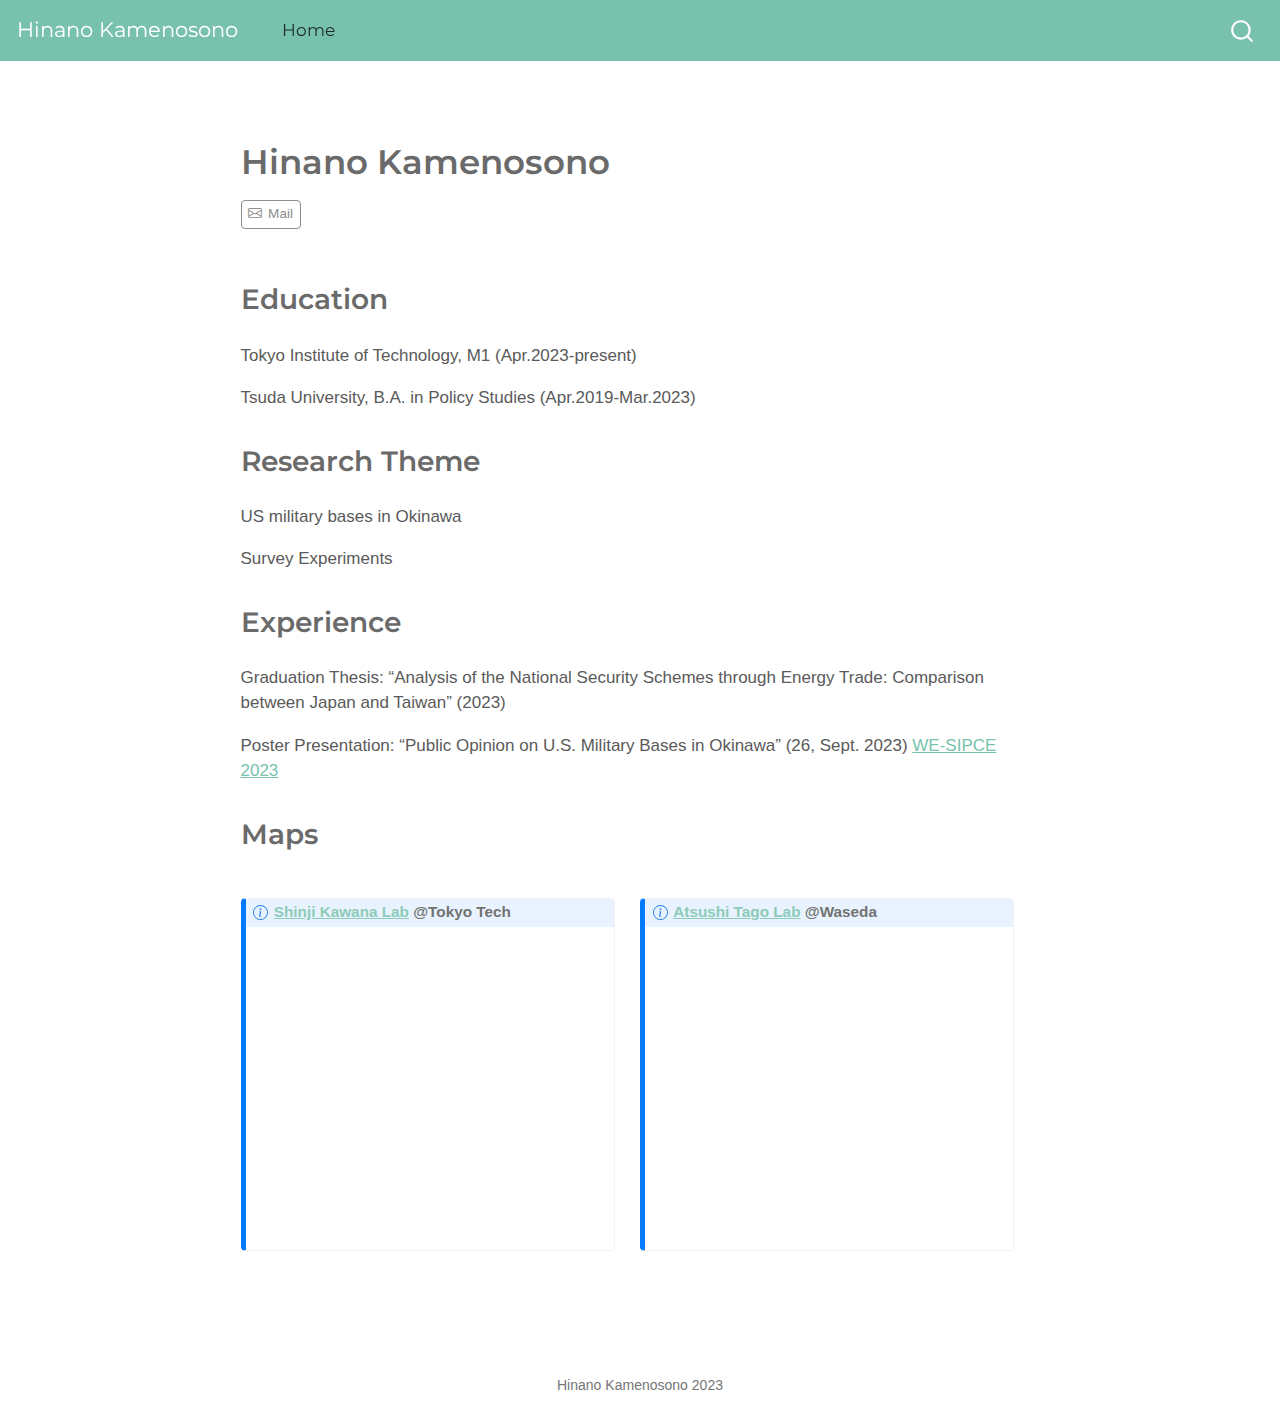
==== docs/index.html @ 96971332 "/" ====
<!DOCTYPE html>
<html xmlns="http://www.w3.org/1999/xhtml" lang="ja" xml:lang="ja"><head>

<meta charset="utf-8">
<meta name="generator" content="quarto-1.3.450">

<meta name="viewport" content="width=device-width, initial-scale=1.0, user-scalable=yes">


<title>Hinano Kamenosono</title>
<style>
code{white-space: pre-wrap;}
span.smallcaps{font-variant: small-caps;}
div.columns{display: flex; gap: min(4vw, 1.5em);}
div.column{flex: auto; overflow-x: auto;}
div.hanging-indent{margin-left: 1.5em; text-indent: -1.5em;}
ul.task-list{list-style: none;}
ul.task-list li input[type="checkbox"] {
  width: 0.8em;
  margin: 0 0.8em 0.2em -1em; /* quarto-specific, see https://github.com/quarto-dev/quarto-cli/issues/4556 */ 
  vertical-align: middle;
}
</style>


<script src="site_libs/quarto-nav/quarto-nav.js"></script>
<script src="site_libs/quarto-nav/headroom.min.js"></script>
<script src="site_libs/clipboard/clipboard.min.js"></script>
<script src="site_libs/quarto-search/autocomplete.umd.js"></script>
<script src="site_libs/quarto-search/fuse.min.js"></script>
<script src="site_libs/quarto-search/quarto-search.js"></script>
<meta name="quarto:offset" content="./">
<script src="site_libs/quarto-html/quarto.js"></script>
<script src="site_libs/quarto-html/popper.min.js"></script>
<script src="site_libs/quarto-html/tippy.umd.min.js"></script>
<link href="site_libs/quarto-html/tippy.css" rel="stylesheet">
<link href="site_libs/quarto-html/quarto-syntax-highlighting.css" rel="stylesheet" id="quarto-text-highlighting-styles">
<script src="site_libs/bootstrap/bootstrap.min.js"></script>
<link href="site_libs/bootstrap/bootstrap-icons.css" rel="stylesheet">
<link href="site_libs/bootstrap/bootstrap.min.css" rel="stylesheet" id="quarto-bootstrap" data-mode="light">
<script id="quarto-search-options" type="application/json">{
  "location": "navbar",
  "copy-button": false,
  "collapse-after": 3,
  "panel-placement": "end",
  "type": "overlay",
  "limit": 20,
  "language": {
    "search-no-results-text": "一致なし",
    "search-matching-documents-text": "一致した文書",
    "search-copy-link-title": "検索へのリンクをコピー",
    "search-hide-matches-text": "追加の検索結果を非表示",
    "search-more-match-text": "追加の検索結果",
    "search-more-matches-text": "追加の検索結果",
    "search-clear-button-title": "消去",
    "search-detached-cancel-button-title": "取消",
    "search-submit-button-title": "検索",
    "search-label": "サーチ"
  }
}</script>


</head>

<body class="nav-fixed fullcontent">

<div id="quarto-search-results"></div>
  <header id="quarto-header" class="headroom fixed-top">
    <nav class="navbar navbar-expand-lg navbar-dark ">
      <div class="navbar-container container-fluid">
      <div class="navbar-brand-container">
    <a class="navbar-brand" href="./index.html">
    <span class="navbar-title">Hinano Kamenosono</span>
    </a>
  </div>
            <div id="quarto-search" class="" title="サーチ"></div>
          <button class="navbar-toggler" type="button" data-bs-toggle="collapse" data-bs-target="#navbarCollapse" aria-controls="navbarCollapse" aria-expanded="false" aria-label="ナビゲーションを切り替える" onclick="if (window.quartoToggleHeadroom) { window.quartoToggleHeadroom(); }">
  <span class="navbar-toggler-icon"></span>
</button>
          <div class="collapse navbar-collapse" id="navbarCollapse">
            <ul class="navbar-nav navbar-nav-scroll me-auto">
  <li class="nav-item">
    <a class="nav-link active" href="./index.html" rel="" target="" aria-current="page">
 <span class="menu-text">Home</span></a>
  </li>  
</ul>
            <div class="quarto-navbar-tools ms-auto">
</div>
          </div> <!-- /navcollapse -->
      </div> <!-- /container-fluid -->
    </nav>
</header>
<!-- content -->
<div id="quarto-content" class="quarto-container page-columns page-rows-contents page-layout-article page-navbar">
<!-- sidebar -->
<!-- margin-sidebar -->
    
<!-- main -->
<main class="content page-columns page-full" id="quarto-document-content">



<div class="quarto-about-solana column-body">
  <div class="about-entity">
    <div class="entity-contents">
      <header id="title-block-header" class="quarto-title-block default">
<div class="quarto-title">
<h1 class="title">Hinano Kamenosono</h1>
</div>
<div class="quarto-title-meta">
  </div>
</header> <div class="about-links">
  <a href="mailto:khina@shs.ens.titech.ac.jp" class="about-link" rel="" target="">
    <i class="bi bi-envelope"></i>
     <span class="about-link-text">Mail</span>
  </a>
</div>
      <div class="about-contents"><div id="heading">
<section id="education" class="level2">
<h2 data-anchor-id="education">Education</h2>
<p>Tokyo Institute of Technology, M1 (Apr.2023-present)</p>
<p>Tsuda University, B.A. in Policy Studies (Apr.2019-Mar.2023)</p>
</section>
<section id="research-theme" class="level2">
<h2 data-anchor-id="research-theme">Research Theme</h2>
<p>US military bases in Okinawa</p>
<p>Survey Experiments</p>
</section>
<section id="experience" class="level2">
<h2 data-anchor-id="experience">Experience</h2>
<p>Graduation Thesis: “Analysis of the National Security Schemes through Energy Trade: Comparison between Japan and Taiwan” (2023)</p>
<p>Poster Presentation: “Public Opinion on U.S. Military Bases in Okinawa” (26, Sept.&nbsp;2023) <a href="https://www.waseda.jp/inst/sgu/news/2023/09/26/26911/">WE-SIPCE 2023</a></p>
</section>
<section id="maps" class="level2">
<h2 data-anchor-id="maps">Maps</h2>
<div class="grid">
<div class="g-col-6">
<div class="callout callout-style-default callout-note callout-titled">
<div class="callout-header d-flex align-content-center">
<div class="callout-icon-container">
<i class="callout-icon"></i>
</div>
<div class="callout-title-container flex-fill">
<a href="https://search.star.titech.ac.jp/titech-ss/pursuer.act?event=outside&amp;key_rid=B000273113&amp;lang=jp">Shinji Kawana Lab</a> <span class="citation" data-cites="Tokyo">@Tokyo</span> Tech
</div>
</div>
<div class="callout-body-container callout-body">
<iframe src="https://www.google.com/maps/embed?pb=!1m18!1m12!1m3!1d1375.1082209675037!2d139.68189159865463!3d35.60549186983698!2m3!1f0!2f0!3f0!3m2!1i1024!2i768!4f13.1!3m3!1m2!1s0x6018f5c7cc7bd92d%3A0xc8499216b1e3dd28!2z5p2x5Lqs5bel5qWt5aSn5a2mIOilvznlj7fppKg!5e0!3m2!1sja!2sjp!4v1695965964962!5m2!1sja!2sjp" width="370" height="300" style="border:0;" allowfullscreen="" loading="lazy" referrerpolicy="no-referrer-when-downgrade">
</iframe>
</div>
</div>
</div>
<div class="g-col-6">
<div class="callout callout-style-default callout-note callout-titled">
<div class="callout-header d-flex align-content-center">
<div class="callout-icon-container">
<i class="callout-icon"></i>
</div>
<div class="callout-title-container flex-fill">
<a href="https://a-tago.github.io/">Atsushi Tago Lab</a> <span class="citation" data-cites="Waseda">@Waseda</span>
</div>
</div>
<div class="callout-body-container callout-body">
<iframe src="https://www.google.com/maps/embed?pb=!1m18!1m12!1m3!1d1184.266902001076!2d139.71901839540826!3d35.70903184001431!2m3!1f0!2f0!3f0!3m2!1i1024!2i768!4f13.1!3m3!1m2!1s0x60188d1b65b68f05%3A0x548ad5986c6f7ee1!2z44CSMTY5LTAwNTEg5p2x5Lqs6YO95paw5a6_5Yy66KW_5pep56iy55Sw77yR5LiB55uu77yW4oiS77yRIOaXqeeosueUsOWkp-WtpiAz5Y-36aSo!5e0!3m2!1sja!2sjp!4v1695966207667!5m2!1sja!2sjp" width="370" height="300" style="border:0;" allowfullscreen="" loading="lazy" referrerpolicy="no-referrer-when-downgrade">
</iframe>
</div>
</div>
</div>
</div>
</section>
</div></div>
    </div>
  </div>
</div>





</main> <!-- /main -->
<script id="quarto-html-after-body" type="application/javascript">
window.document.addEventListener("DOMContentLoaded", function (event) {
  const toggleBodyColorMode = (bsSheetEl) => {
    const mode = bsSheetEl.getAttribute("data-mode");
    const bodyEl = window.document.querySelector("body");
    if (mode === "dark") {
      bodyEl.classList.add("quarto-dark");
      bodyEl.classList.remove("quarto-light");
    } else {
      bodyEl.classList.add("quarto-light");
      bodyEl.classList.remove("quarto-dark");
    }
  }
  const toggleBodyColorPrimary = () => {
    const bsSheetEl = window.document.querySelector("link#quarto-bootstrap");
    if (bsSheetEl) {
      toggleBodyColorMode(bsSheetEl);
    }
  }
  toggleBodyColorPrimary();  
  const isCodeAnnotation = (el) => {
    for (const clz of el.classList) {
      if (clz.startsWith('code-annotation-')) {                     
        return true;
      }
    }
    return false;
  }
  const clipboard = new window.ClipboardJS('.code-copy-button', {
    text: function(trigger) {
      const codeEl = trigger.previousElementSibling.cloneNode(true);
      for (const childEl of codeEl.children) {
        if (isCodeAnnotation(childEl)) {
          childEl.remove();
        }
      }
      return codeEl.innerText;
    }
  });
  clipboard.on('success', function(e) {
    // button target
    const button = e.trigger;
    // don't keep focus
    button.blur();
    // flash "checked"
    button.classList.add('code-copy-button-checked');
    var currentTitle = button.getAttribute("title");
    button.setAttribute("title", "コピーしました");
    let tooltip;
    if (window.bootstrap) {
      button.setAttribute("data-bs-toggle", "tooltip");
      button.setAttribute("data-bs-placement", "left");
      button.setAttribute("data-bs-title", "コピーしました");
      tooltip = new bootstrap.Tooltip(button, 
        { trigger: "manual", 
          customClass: "code-copy-button-tooltip",
          offset: [0, -8]});
      tooltip.show();    
    }
    setTimeout(function() {
      if (tooltip) {
        tooltip.hide();
        button.removeAttribute("data-bs-title");
        button.removeAttribute("data-bs-toggle");
        button.removeAttribute("data-bs-placement");
      }
      button.setAttribute("title", currentTitle);
      button.classList.remove('code-copy-button-checked');
    }, 1000);
    // clear code selection
    e.clearSelection();
  });
  function tippyHover(el, contentFn) {
    const config = {
      allowHTML: true,
      content: contentFn,
      maxWidth: 500,
      delay: 100,
      arrow: false,
      appendTo: function(el) {
          return el.parentElement;
      },
      interactive: true,
      interactiveBorder: 10,
      theme: 'quarto',
      placement: 'bottom-start'
    };
    window.tippy(el, config); 
  }
  const noterefs = window.document.querySelectorAll('a[role="doc-noteref"]');
  for (var i=0; i<noterefs.length; i++) {
    const ref = noterefs[i];
    tippyHover(ref, function() {
      // use id or data attribute instead here
      let href = ref.getAttribute('data-footnote-href') || ref.getAttribute('href');
      try { href = new URL(href).hash; } catch {}
      const id = href.replace(/^#\/?/, "");
      const note = window.document.getElementById(id);
      return note.innerHTML;
    });
  }
      let selectedAnnoteEl;
      const selectorForAnnotation = ( cell, annotation) => {
        let cellAttr = 'data-code-cell="' + cell + '"';
        let lineAttr = 'data-code-annotation="' +  annotation + '"';
        const selector = 'span[' + cellAttr + '][' + lineAttr + ']';
        return selector;
      }
      const selectCodeLines = (annoteEl) => {
        const doc = window.document;
        const targetCell = annoteEl.getAttribute("data-target-cell");
        const targetAnnotation = annoteEl.getAttribute("data-target-annotation");
        const annoteSpan = window.document.querySelector(selectorForAnnotation(targetCell, targetAnnotation));
        const lines = annoteSpan.getAttribute("data-code-lines").split(",");
        const lineIds = lines.map((line) => {
          return targetCell + "-" + line;
        })
        let top = null;
        let height = null;
        let parent = null;
        if (lineIds.length > 0) {
            //compute the position of the single el (top and bottom and make a div)
            const el = window.document.getElementById(lineIds[0]);
            top = el.offsetTop;
            height = el.offsetHeight;
            parent = el.parentElement.parentElement;
          if (lineIds.length > 1) {
            const lastEl = window.document.getElementById(lineIds[lineIds.length - 1]);
            const bottom = lastEl.offsetTop + lastEl.offsetHeight;
            height = bottom - top;
          }
          if (top !== null && height !== null && parent !== null) {
            // cook up a div (if necessary) and position it 
            let div = window.document.getElementById("code-annotation-line-highlight");
            if (div === null) {
              div = window.document.createElement("div");
              div.setAttribute("id", "code-annotation-line-highlight");
              div.style.position = 'absolute';
              parent.appendChild(div);
            }
            div.style.top = top - 2 + "px";
            div.style.height = height + 4 + "px";
            let gutterDiv = window.document.getElementById("code-annotation-line-highlight-gutter");
            if (gutterDiv === null) {
              gutterDiv = window.document.createElement("div");
              gutterDiv.setAttribute("id", "code-annotation-line-highlight-gutter");
              gutterDiv.style.position = 'absolute';
              const codeCell = window.document.getElementById(targetCell);
              const gutter = codeCell.querySelector('.code-annotation-gutter');
              gutter.appendChild(gutterDiv);
            }
            gutterDiv.style.top = top - 2 + "px";
            gutterDiv.style.height = height + 4 + "px";
          }
          selectedAnnoteEl = annoteEl;
        }
      };
      const unselectCodeLines = () => {
        const elementsIds = ["code-annotation-line-highlight", "code-annotation-line-highlight-gutter"];
        elementsIds.forEach((elId) => {
          const div = window.document.getElementById(elId);
          if (div) {
            div.remove();
          }
        });
        selectedAnnoteEl = undefined;
      };
      // Attach click handler to the DT
      const annoteDls = window.document.querySelectorAll('dt[data-target-cell]');
      for (const annoteDlNode of annoteDls) {
        annoteDlNode.addEventListener('click', (event) => {
          const clickedEl = event.target;
          if (clickedEl !== selectedAnnoteEl) {
            unselectCodeLines();
            const activeEl = window.document.querySelector('dt[data-target-cell].code-annotation-active');
            if (activeEl) {
              activeEl.classList.remove('code-annotation-active');
            }
            selectCodeLines(clickedEl);
            clickedEl.classList.add('code-annotation-active');
          } else {
            // Unselect the line
            unselectCodeLines();
            clickedEl.classList.remove('code-annotation-active');
          }
        });
      }
  const findCites = (el) => {
    const parentEl = el.parentElement;
    if (parentEl) {
      const cites = parentEl.dataset.cites;
      if (cites) {
        return {
          el,
          cites: cites.split(' ')
        };
      } else {
        return findCites(el.parentElement)
      }
    } else {
      return undefined;
    }
  };
  var bibliorefs = window.document.querySelectorAll('a[role="doc-biblioref"]');
  for (var i=0; i<bibliorefs.length; i++) {
    const ref = bibliorefs[i];
    const citeInfo = findCites(ref);
    if (citeInfo) {
      tippyHover(citeInfo.el, function() {
        var popup = window.document.createElement('div');
        citeInfo.cites.forEach(function(cite) {
          var citeDiv = window.document.createElement('div');
          citeDiv.classList.add('hanging-indent');
          citeDiv.classList.add('csl-entry');
          var biblioDiv = window.document.getElementById('ref-' + cite);
          if (biblioDiv) {
            citeDiv.innerHTML = biblioDiv.innerHTML;
          }
          popup.appendChild(citeDiv);
        });
        return popup.innerHTML;
      });
    }
  }
});
</script>
</div> <!-- /content -->
<footer class="footer">
  <div class="nav-footer">
    <div class="nav-footer-left">
      &nbsp;
    </div>   
    <div class="nav-footer-center">Hinano Kamenosono 2023</div>
    <div class="nav-footer-right">
      &nbsp;
    </div>
  </div>
</footer>



</body></html>
---- docs/site_libs/quarto-html/tippy.css ----
.tippy-box[data-animation=fade][data-state=hidden]{opacity:0}[data-tippy-root]{max-width:calc(100vw - 10px)}.tippy-box{position:relative;background-color:#333;color:#fff;border-radius:4px;font-size:14px;line-height:1.4;white-space:normal;outline:0;transition-property:transform,visibility,opacity}.tippy-box[data-placement^=top]>.tippy-arrow{bottom:0}.tippy-box[data-placement^=top]>.tippy-arrow:before{bottom:-7px;left:0;border-width:8px 8px 0;border-top-color:initial;transform-origin:center top}.tippy-box[data-placement^=bottom]>.tippy-arrow{top:0}.tippy-box[data-placement^=bottom]>.tippy-arrow:before{top:-7px;left:0;border-width:0 8px 8px;border-bottom-color:initial;transform-origin:center bottom}.tippy-box[data-placement^=left]>.tippy-arrow{right:0}.tippy-box[data-placement^=left]>.tippy-arrow:before{border-width:8px 0 8px 8px;border-left-color:initial;right:-7px;transform-origin:center left}.tippy-box[data-placement^=right]>.tippy-arrow{left:0}.tippy-box[data-placement^=right]>.tippy-arrow:before{left:-7px;border-width:8px 8px 8px 0;border-right-color:initial;transform-origin:center right}.tippy-box[data-inertia][data-state=visible]{transition-timing-function:cubic-bezier(.54,1.5,.38,1.11)}.tippy-arrow{width:16px;height:16px;color:#333}.tippy-arrow:before{content:"";position:absolute;border-color:transparent;border-style:solid}.tippy-content{position:relative;padding:5px 9px;z-index:1}
---- docs/site_libs/quarto-html/quarto-syntax-highlighting.css ----
/* quarto syntax highlight colors */
:root {
  --quarto-hl-ot-color: #003B4F;
  --quarto-hl-at-color: #657422;
  --quarto-hl-ss-color: #20794D;
  --quarto-hl-an-color: #5E5E5E;
  --quarto-hl-fu-color: #4758AB;
  --quarto-hl-st-color: #20794D;
  --quarto-hl-cf-color: #003B4F;
  --quarto-hl-op-color: #5E5E5E;
  --quarto-hl-er-color: #AD0000;
  --quarto-hl-bn-color: #AD0000;
  --quarto-hl-al-color: #AD0000;
  --quarto-hl-va-color: #111111;
  --quarto-hl-bu-color: inherit;
  --quarto-hl-ex-color: inherit;
  --quarto-hl-pp-color: #AD0000;
  --quarto-hl-in-color: #5E5E5E;
  --quarto-hl-vs-color: #20794D;
  --quarto-hl-wa-color: #5E5E5E;
  --quarto-hl-do-color: #5E5E5E;
  --quarto-hl-im-color: #00769E;
  --quarto-hl-ch-color: #20794D;
  --quarto-hl-dt-color: #AD0000;
  --quarto-hl-fl-color: #AD0000;
  --quarto-hl-co-color: #5E5E5E;
  --quarto-hl-cv-color: #5E5E5E;
  --quarto-hl-cn-color: #8f5902;
  --quarto-hl-sc-color: #5E5E5E;
  --quarto-hl-dv-color: #AD0000;
  --quarto-hl-kw-color: #003B4F;
}

/* other quarto variables */
:root {
  --quarto-font-monospace: SFMono-Regular, Menlo, Monaco, Consolas, "Liberation Mono", "Courier New", monospace;
}

pre > code.sourceCode > span {
  color: #003B4F;
}

code span {
  color: #003B4F;
}

code.sourceCode > span {
  color: #003B4F;
}

div.sourceCode,
div.sourceCode pre.sourceCode {
  color: #003B4F;
}

code span.ot {
  color: #003B4F;
  font-style: inherit;
}

code span.at {
  color: #657422;
  font-style: inherit;
}

code span.ss {
  color: #20794D;
  font-style: inherit;
}

code span.an {
  color: #5E5E5E;
  font-style: inherit;
}

code span.fu {
  color: #4758AB;
  font-style: inherit;
}

code span.st {
  color: #20794D;
  font-style: inherit;
}

code span.cf {
  color: #003B4F;
  font-style: inherit;
}

code span.op {
  color: #5E5E5E;
  font-style: inherit;
}

code span.er {
  color: #AD0000;
  font-style: inherit;
}

code span.bn {
  color: #AD0000;
  font-style: inherit;
}

code span.al {
  color: #AD0000;
  font-style: inherit;
}

code span.va {
  color: #111111;
  font-style: inherit;
}

code span.bu {
  font-style: inherit;
}

code span.ex {
  font-style: inherit;
}

code span.pp {
  color: #AD0000;
  font-style: inherit;
}

code span.in {
  color: #5E5E5E;
  font-style: inherit;
}

code span.vs {
  color: #20794D;
  font-style: inherit;
}

code span.wa {
  color: #5E5E5E;
  font-style: italic;
}

code span.do {
  color: #5E5E5E;
  font-style: italic;
}

code span.im {
  color: #00769E;
  font-style: inherit;
}

code span.ch {
  color: #20794D;
  font-style: inherit;
}

code span.dt {
  color: #AD0000;
  font-style: inherit;
}

code span.fl {
  color: #AD0000;
  font-style: inherit;
}

code span.co {
  color: #5E5E5E;
  font-style: inherit;
}

code span.cv {
  color: #5E5E5E;
  font-style: italic;
}

code span.cn {
  color: #8f5902;
  font-style: inherit;
}

code span.sc {
  color: #5E5E5E;
  font-style: inherit;
}

code span.dv {
  color: #AD0000;
  font-style: inherit;
}

code span.kw {
  color: #003B4F;
  font-style: inherit;
}

.prevent-inlining {
  content: "</";
}

/*# sourceMappingURL=debc5d5d77c3f9108843748ff7464032.css.map */
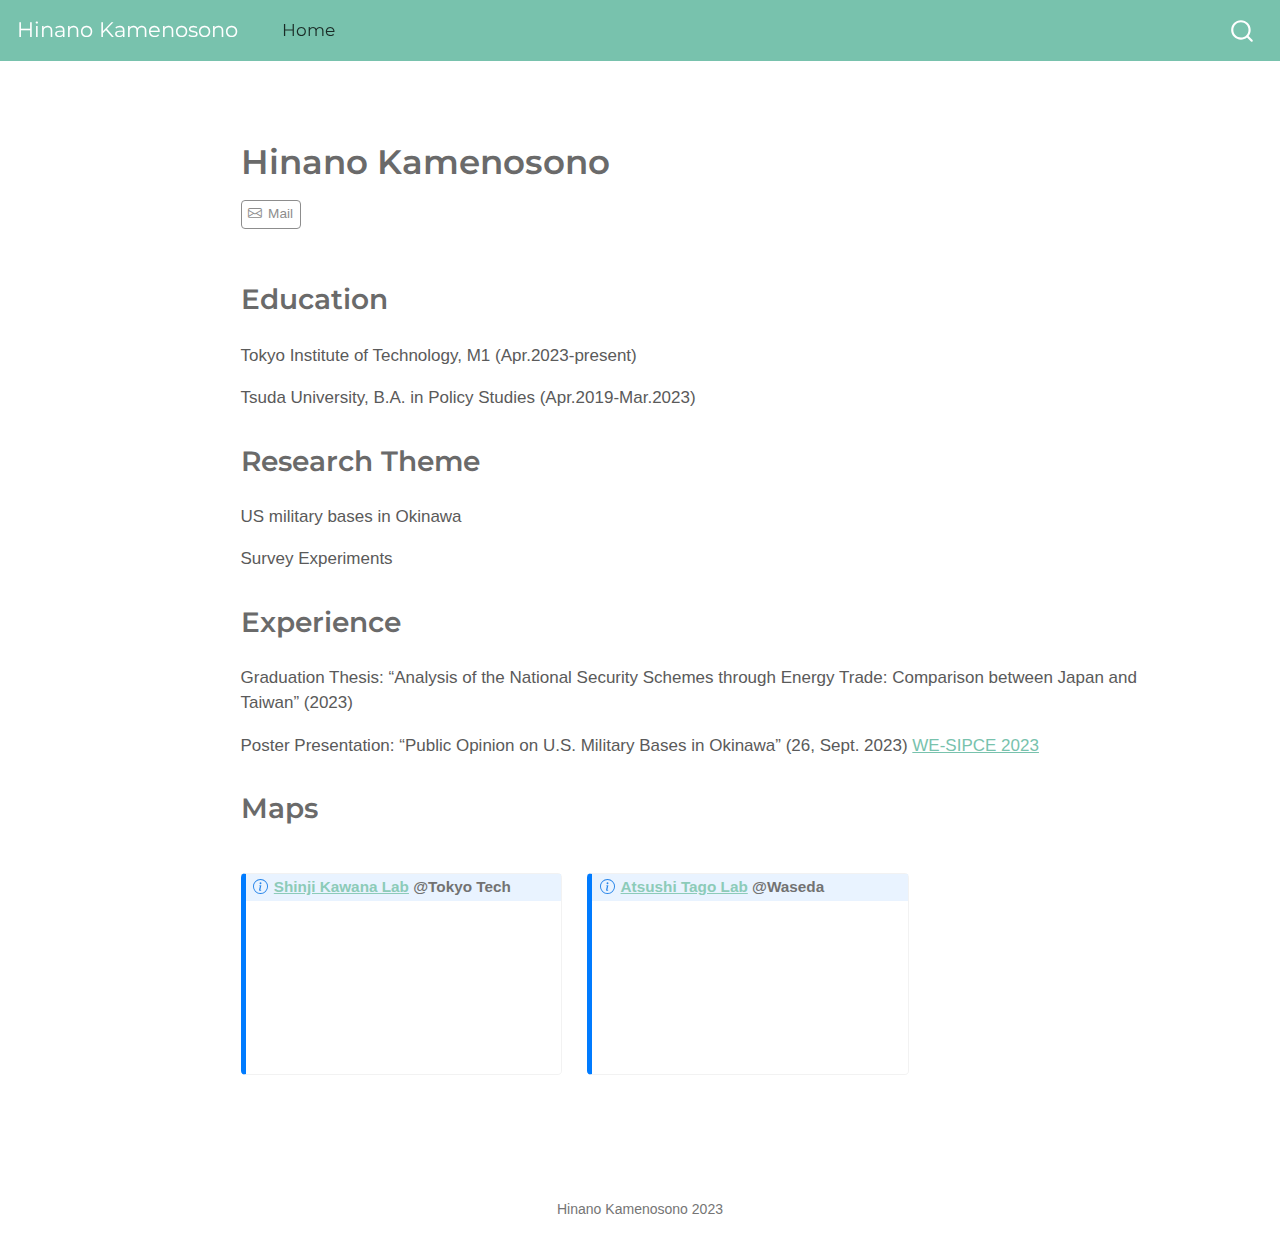
==== commit b76cf6ba: "Maps" ====
--- a/docs/index.html
+++ b/docs/index.html
@@ -134,7 +134,7 @@
 <section id="maps" class="level2">
 <h2 data-anchor-id="maps">Maps</h2>
 <div class="grid">
-<div class="g-col-6">
+<div class="grid-auto-fit">
 <div class="callout callout-style-default callout-note callout-titled">
 <div class="callout-header d-flex align-content-center">
 <div class="callout-icon-container">
@@ -145,12 +145,12 @@
 </div>
 </div>
 <div class="callout-body-container callout-body">
-<iframe src="https://www.google.com/maps/embed?pb=!1m18!1m12!1m3!1d1375.1082209675037!2d139.68189159865463!3d35.60549186983698!2m3!1f0!2f0!3f0!3m2!1i1024!2i768!4f13.1!3m3!1m2!1s0x6018f5c7cc7bd92d%3A0xc8499216b1e3dd28!2z5p2x5Lqs5bel5qWt5aSn5a2mIOilvznlj7fppKg!5e0!3m2!1sja!2sjp!4v1695965964962!5m2!1sja!2sjp" width="370" height="300" style="border:0;" allowfullscreen="" loading="lazy" referrerpolicy="no-referrer-when-downgrade">
+<iframe src="https://www.google.com/maps/embed?pb=!1m14!1m8!1m3!1d1621.9433944506384!2d139.6824459!3d35.6058591!3m2!1i1024!2i768!4f13.1!3m3!1m2!1s0x6018f5c7cc7bd92d%3A0xc8499216b1e3dd28!2z5p2x5Lqs5bel5qWt5aSn5a2mIOilvznlj7fppKg!5e0!3m2!1sja!2sjp!4v1695984121571!5m2!1sja!2sjp" width="auto" height="auto" style="border:0;" allowfullscreen="" loading="lazy" referrerpolicy="no-referrer-when-downgrade">
 </iframe>
 </div>
 </div>
 </div>
-<div class="g-col-6">
+<div class="grid-auto-fit">
 <div class="callout callout-style-default callout-note callout-titled">
 <div class="callout-header d-flex align-content-center">
 <div class="callout-icon-container">
@@ -161,7 +161,7 @@
 </div>
 </div>
 <div class="callout-body-container callout-body">
-<iframe src="https://www.google.com/maps/embed?pb=!1m18!1m12!1m3!1d1184.266902001076!2d139.71901839540826!3d35.70903184001431!2m3!1f0!2f0!3f0!3m2!1i1024!2i768!4f13.1!3m3!1m2!1s0x60188d1b65b68f05%3A0x548ad5986c6f7ee1!2z44CSMTY5LTAwNTEg5p2x5Lqs6YO95paw5a6_5Yy66KW_5pep56iy55Sw77yR5LiB55uu77yW4oiS77yRIOaXqeeosueUsOWkp-WtpiAz5Y-36aSo!5e0!3m2!1sja!2sjp!4v1695966207667!5m2!1sja!2sjp" width="370" height="300" style="border:0;" allowfullscreen="" loading="lazy" referrerpolicy="no-referrer-when-downgrade">
+<iframe src="https://www.google.com/maps/embed?pb=!1m18!1m12!1m3!1d924.9990165076774!2d139.7190011967158!3d35.708478600163374!2m3!1f0!2f0!3f0!3m2!1i1024!2i768!4f13.1!3m3!1m2!1s0x60188d1b65b68f05%3A0x548ad5986c6f7ee1!2z44CSMTY5LTAwNTEg5p2x5Lqs6YO95paw5a6_5Yy66KW_5pep56iy55Sw77yR5LiB55uu77yW4oiS77yRIOaXqeeosueUsOWkp-WtpiAz5Y-36aSo!5e0!3m2!1sja!2sjp!4v1695984163272!5m2!1sja!2sjp" width="auto" height="auto" style="border:0;" allowfullscreen="" loading="lazy" referrerpolicy="no-referrer-when-downgrade">
 </iframe>
 </div>
 </div>
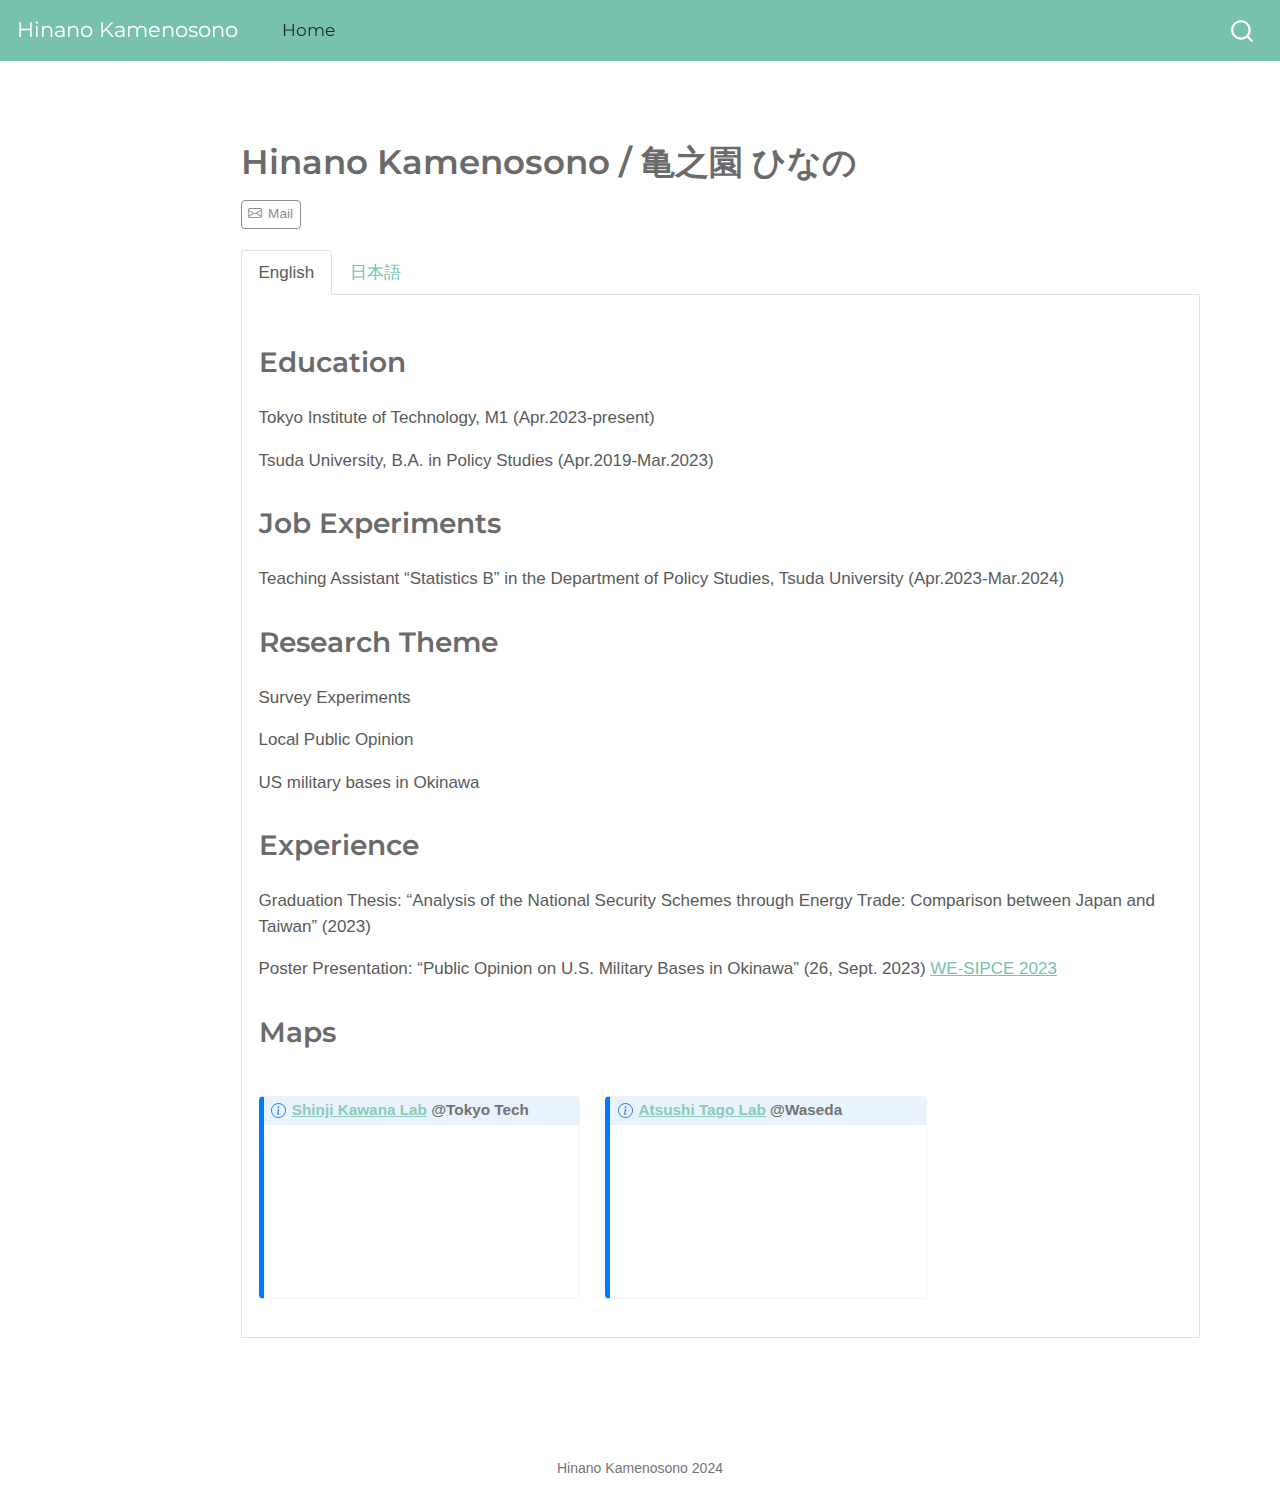
==== commit bb157a85: "Add Japanese" ====
--- a/docs/index.html
+++ b/docs/index.html
@@ -7,7 +7,7 @@
 <meta name="viewport" content="width=device-width, initial-scale=1.0, user-scalable=yes">
 
 
-<title>Hinano Kamenosono</title>
+<title>Hinano Kamenosono - Hinano Kamenosono / 亀之園 ひなの</title>
 <style>
 code{white-space: pre-wrap;}
 span.smallcaps{font-variant: small-caps;}
@@ -105,7 +105,7 @@
     <div class="entity-contents">
       <header id="title-block-header" class="quarto-title-block default">
 <div class="quarto-title">
-<h1 class="title">Hinano Kamenosono</h1>
+<h1 class="title">Hinano Kamenosono / 亀之園 ひなの</h1>
 </div>
 <div class="quarto-title-meta">
   </div>
@@ -116,15 +116,24 @@
   </a>
 </div>
       <div class="about-contents"><div id="heading">
+<div class="tabset-margin-container"></div><div class="panel-tabset">
+<ul class="nav nav-tabs" role="tablist"><li class="nav-item" role="presentation"><a class="nav-link active" id="tabset-1-1-tab" data-bs-toggle="tab" data-bs-target="#tabset-1-1" role="tab" aria-controls="tabset-1-1" aria-selected="true">English</a></li><li class="nav-item" role="presentation"><a class="nav-link" id="tabset-1-2-tab" data-bs-toggle="tab" data-bs-target="#tabset-1-2" role="tab" aria-controls="tabset-1-2" aria-selected="false">日本語</a></li></ul>
+<div class="tab-content">
+<div id="tabset-1-1" class="tab-pane active" role="tabpanel" aria-labelledby="tabset-1-1-tab">
 <section id="education" class="level2">
 <h2 data-anchor-id="education">Education</h2>
 <p>Tokyo Institute of Technology, M1 (Apr.2023-present)</p>
 <p>Tsuda University, B.A. in Policy Studies (Apr.2019-Mar.2023)</p>
 </section>
+<section id="job-experiments" class="level2">
+<h2 data-anchor-id="job-experiments">Job Experiments</h2>
+<p>Teaching Assistant “Statistics B” in the Department of Policy Studies, Tsuda University (Apr.2023-Mar.2024)</p>
+</section>
 <section id="research-theme" class="level2">
 <h2 data-anchor-id="research-theme">Research Theme</h2>
+<p>Survey Experiments</p>
+<p>Local Public Opinion</p>
 <p>US military bases in Okinawa</p>
-<p>Survey Experiments</p>
 </section>
 <section id="experience" class="level2">
 <h2 data-anchor-id="experience">Experience</h2>
@@ -168,6 +177,74 @@
 </div>
 </div>
 </section>
+</div>
+<div id="tabset-1-2" class="tab-pane" role="tabpanel" aria-labelledby="tabset-1-2-tab">
+<section id="学歴" class="level2">
+<h2 data-anchor-id="学歴">学歴</h2>
+<p>東京工業大学　環境・社会理工学院　社会・人間科学系　修士課程1年　（2023年4月〜現在）</p>
+<p>津田塾大学　総合政策学部　総合政策学科　（2019年4月〜2023年3月）</p>
+</section>
+<section id="職歴" class="level2">
+<h2 data-anchor-id="職歴">職歴</h2>
+<p>津田塾大学　総合政策学部　総合政策学科TA（「統計B」）（2023年4月〜2024年3月）</p>
+</section>
+<section id="研究テーマ" class="level2">
+<h2 data-anchor-id="研究テーマ">研究テーマ</h2>
+<p>サーベイ実験</p>
+<p>ローカル世論</p>
+<p>沖縄の米軍基地</p>
+</section>
+<section id="業績" class="level2">
+<h2 data-anchor-id="業績">業績</h2>
+<p>学士論文：「資源エネルギー貿易に着目した日本と台湾の安全保障体制の比較考察」2023年3月学士取得</p>
+<p><strong>口頭発表</strong><br></p>
+<ul>
+<li><p>「法人税率の差異は国際資本移動の要因となるか？―マクロ統計からのBEPS考察―」インターゼミナール2021年12月19日</p></li>
+<li><p>「資源エネルギー貿易に着目した日本と台湾の安全保障体制の比較考察」インターゼミナール2022年12月11日</p></li>
+<li><p>「資源エネルギー貿易に着目した海上輸送の安全保障」税関発足150周年事業『大学生フォーラム』2023年3月7日</p></li>
+</ul>
+<p><strong>ポスター発表</strong><br> Poster Presentation: “Public Opinion on U.S. Military Bases in Okinawa”　早稲田大学WE-SPICE （2023年9月26日）　<a href="https://www.waseda.jp/inst/sgu/news/2023/09/26/26911/">WE-SIPCE 2023</a></p>
+</section>
+<section id="maps-1" class="level2">
+<h2 data-anchor-id="maps-1">Maps</h2>
+<div class="grid">
+<div class="grid-auto-fit">
+<div class="callout callout-style-default callout-note callout-titled">
+<div class="callout-header d-flex align-content-center">
+<div class="callout-icon-container">
+<i class="callout-icon"></i>
+</div>
+<div class="callout-title-container flex-fill">
+<a href="https://search.star.titech.ac.jp/titech-ss/pursuer.act?event=outside&amp;key_rid=B000273113&amp;lang=jp">川名 晋史 研究室</a> <span class="citation" data-cites="Tokyo">@Tokyo</span> Tech
+</div>
+</div>
+<div class="callout-body-container callout-body">
+<iframe src="https://www.google.com/maps/embed?pb=!1m14!1m8!1m3!1d1621.9433944506384!2d139.6824459!3d35.6058591!3m2!1i1024!2i768!4f13.1!3m3!1m2!1s0x6018f5c7cc7bd92d%3A0xc8499216b1e3dd28!2z5p2x5Lqs5bel5qWt5aSn5a2mIOilvznlj7fppKg!5e0!3m2!1sja!2sjp!4v1695984121571!5m2!1sja!2sjp" width="auto" height="auto" style="border:0;" allowfullscreen="" loading="lazy" referrerpolicy="no-referrer-when-downgrade">
+</iframe>
+</div>
+</div>
+</div>
+<div class="grid-auto-fit">
+<div class="callout callout-style-default callout-note callout-titled">
+<div class="callout-header d-flex align-content-center">
+<div class="callout-icon-container">
+<i class="callout-icon"></i>
+</div>
+<div class="callout-title-container flex-fill">
+<a href="https://a-tago.github.io/">多湖 淳 研究室</a> <span class="citation" data-cites="Waseda">@Waseda</span>
+</div>
+</div>
+<div class="callout-body-container callout-body">
+<iframe src="https://www.google.com/maps/embed?pb=!1m18!1m12!1m3!1d924.9990165076774!2d139.7190011967158!3d35.708478600163374!2m3!1f0!2f0!3f0!3m2!1i1024!2i768!4f13.1!3m3!1m2!1s0x60188d1b65b68f05%3A0x548ad5986c6f7ee1!2z44CSMTY5LTAwNTEg5p2x5Lqs6YO95paw5a6_5Yy66KW_5pep56iy55Sw77yR5LiB55uu77yW4oiS77yRIOaXqeeosueUsOWkp-WtpiAz5Y-36aSo!5e0!3m2!1sja!2sjp!4v1695984163272!5m2!1sja!2sjp" width="auto" height="auto" style="border:0;" allowfullscreen="" loading="lazy" referrerpolicy="no-referrer-when-downgrade">
+</iframe>
+</div>
+</div>
+</div>
+</div>
+</section>
+</div>
+</div>
+</div>
 </div></div>
     </div>
   </div>
@@ -410,7 +487,7 @@
     <div class="nav-footer-left">
       &nbsp;
     </div>   
-    <div class="nav-footer-center">Hinano Kamenosono 2023</div>
+    <div class="nav-footer-center">Hinano Kamenosono 2024</div>
     <div class="nav-footer-right">
       &nbsp;
     </div>
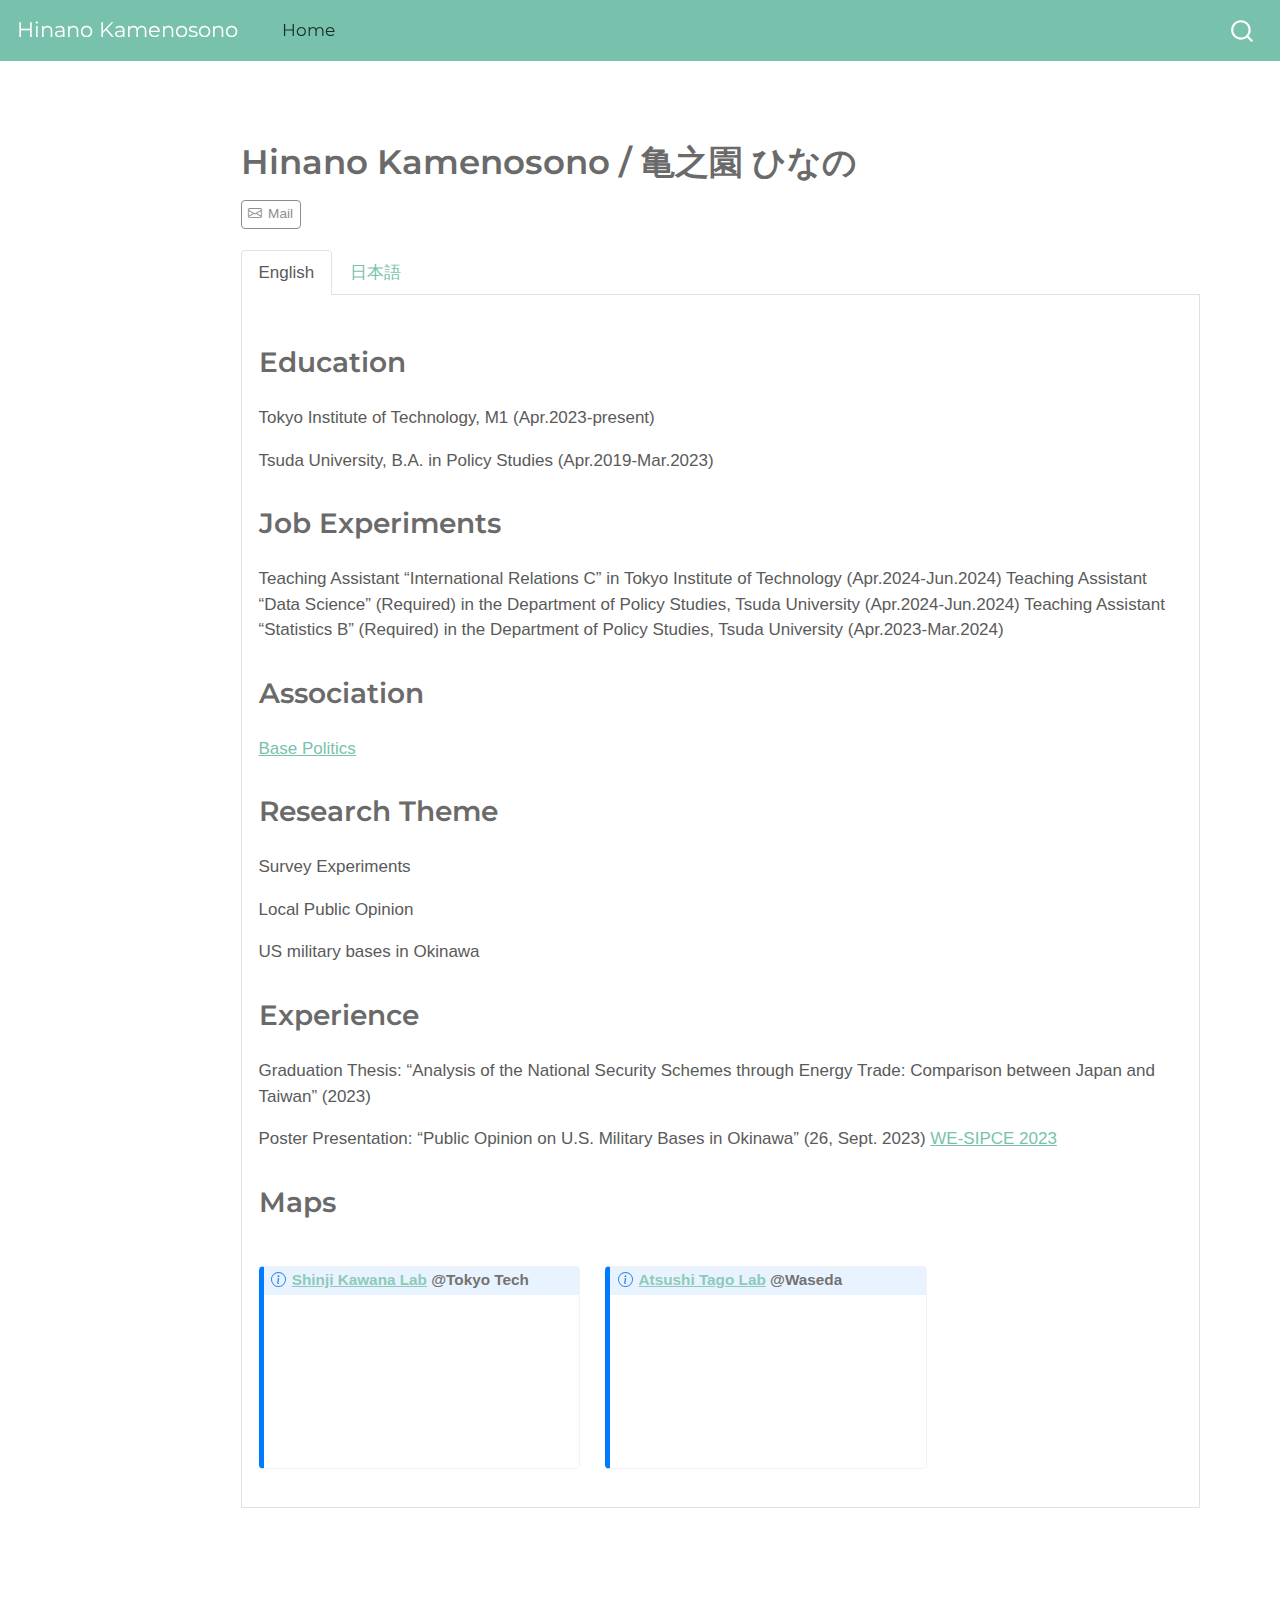
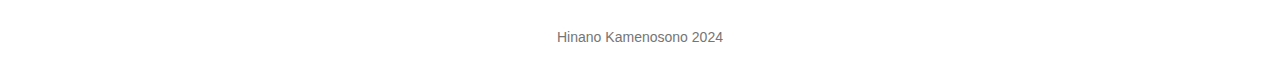
==== commit 8d080261: "Regenerate html2" ====
--- a/docs/index.html
+++ b/docs/index.html
@@ -58,6 +58,15 @@
     "search-label": "サーチ"
   }
 }</script>
+<script async="" src="https://www.googletagmanager.com/gtag/js?id=G-DSGZRHN260"></script>
+
+<script type="text/javascript">
+
+window.dataLayer = window.dataLayer || [];
+function gtag(){dataLayer.push(arguments);}
+gtag('js', new Date());
+gtag('config', 'G-DSGZRHN260', { 'anonymize_ip': true});
+</script>
 
 
 </head>
@@ -127,7 +136,11 @@
 </section>
 <section id="job-experiments" class="level2">
 <h2 data-anchor-id="job-experiments">Job Experiments</h2>
-<p>Teaching Assistant “Statistics B” in the Department of Policy Studies, Tsuda University (Apr.2023-Mar.2024)</p>
+<p>Teaching Assistant “International Relations C” in Tokyo Institute of Technology (Apr.2024-Jun.2024) Teaching Assistant “Data Science” (Required) in the Department of Policy Studies, Tsuda University (Apr.2024-Jun.2024) Teaching Assistant “Statistics B” (Required) in the Department of Policy Studies, Tsuda University (Apr.2023-Mar.2024)</p>
+</section>
+<section id="association" class="level2">
+<h2 data-anchor-id="association">Association</h2>
+<p><a href="https://www.basepoliticsjp.com/">Base Politics</a></p>
 </section>
 <section id="research-theme" class="level2">
 <h2 data-anchor-id="research-theme">Research Theme</h2>
@@ -150,7 +163,7 @@
 <i class="callout-icon"></i>
 </div>
 <div class="callout-title-container flex-fill">
-<a href="https://search.star.titech.ac.jp/titech-ss/pursuer.act?event=outside&amp;key_rid=B000273113&amp;lang=jp">Shinji Kawana Lab</a> <span class="citation" data-cites="Tokyo">@Tokyo</span> Tech
+<a href="https://sites.google.com/view/kawanalab">Shinji Kawana Lab</a> <span class="citation" data-cites="Tokyo">@Tokyo</span> Tech
 </div>
 </div>
 <div class="callout-body-container callout-body">
@@ -186,7 +199,11 @@
 </section>
 <section id="職歴" class="level2">
 <h2 data-anchor-id="職歴">職歴</h2>
-<p>津田塾大学　総合政策学部　総合政策学科TA（「統計B」）（2023年4月〜2024年3月）</p>
+<p>東京工業大学　文系教養科目TA（「国際関係論C」）（2024年4月〜2024年6月） 津田塾大学　総合政策学部　総合政策学科TA（「データ・サイエンス入門」必修科目）（2024年4月〜2024年6月） 津田塾大学　総合政策学部　総合政策学科TA（「統計B」必修科目）（2023年4月〜2024年3月）</p>
+</section>
+<section id="所属研究会" class="level2">
+<h2 data-anchor-id="所属研究会">所属研究会</h2>
+<p><a href="https://www.basepoliticsjp.com/">基地政治研究会</a></p>
 </section>
 <section id="研究テーマ" class="level2">
 <h2 data-anchor-id="研究テーマ">研究テーマ</h2>
@@ -215,7 +232,7 @@
 <i class="callout-icon"></i>
 </div>
 <div class="callout-title-container flex-fill">
-<a href="https://search.star.titech.ac.jp/titech-ss/pursuer.act?event=outside&amp;key_rid=B000273113&amp;lang=jp">川名 晋史 研究室</a> <span class="citation" data-cites="Tokyo">@Tokyo</span> Tech
+<a href="https://sites.google.com/view/kawanalab">川名 晋史 研究室</a> <span class="citation" data-cites="Tokyo">@Tokyo</span> Tech
 </div>
 </div>
 <div class="callout-body-container callout-body">
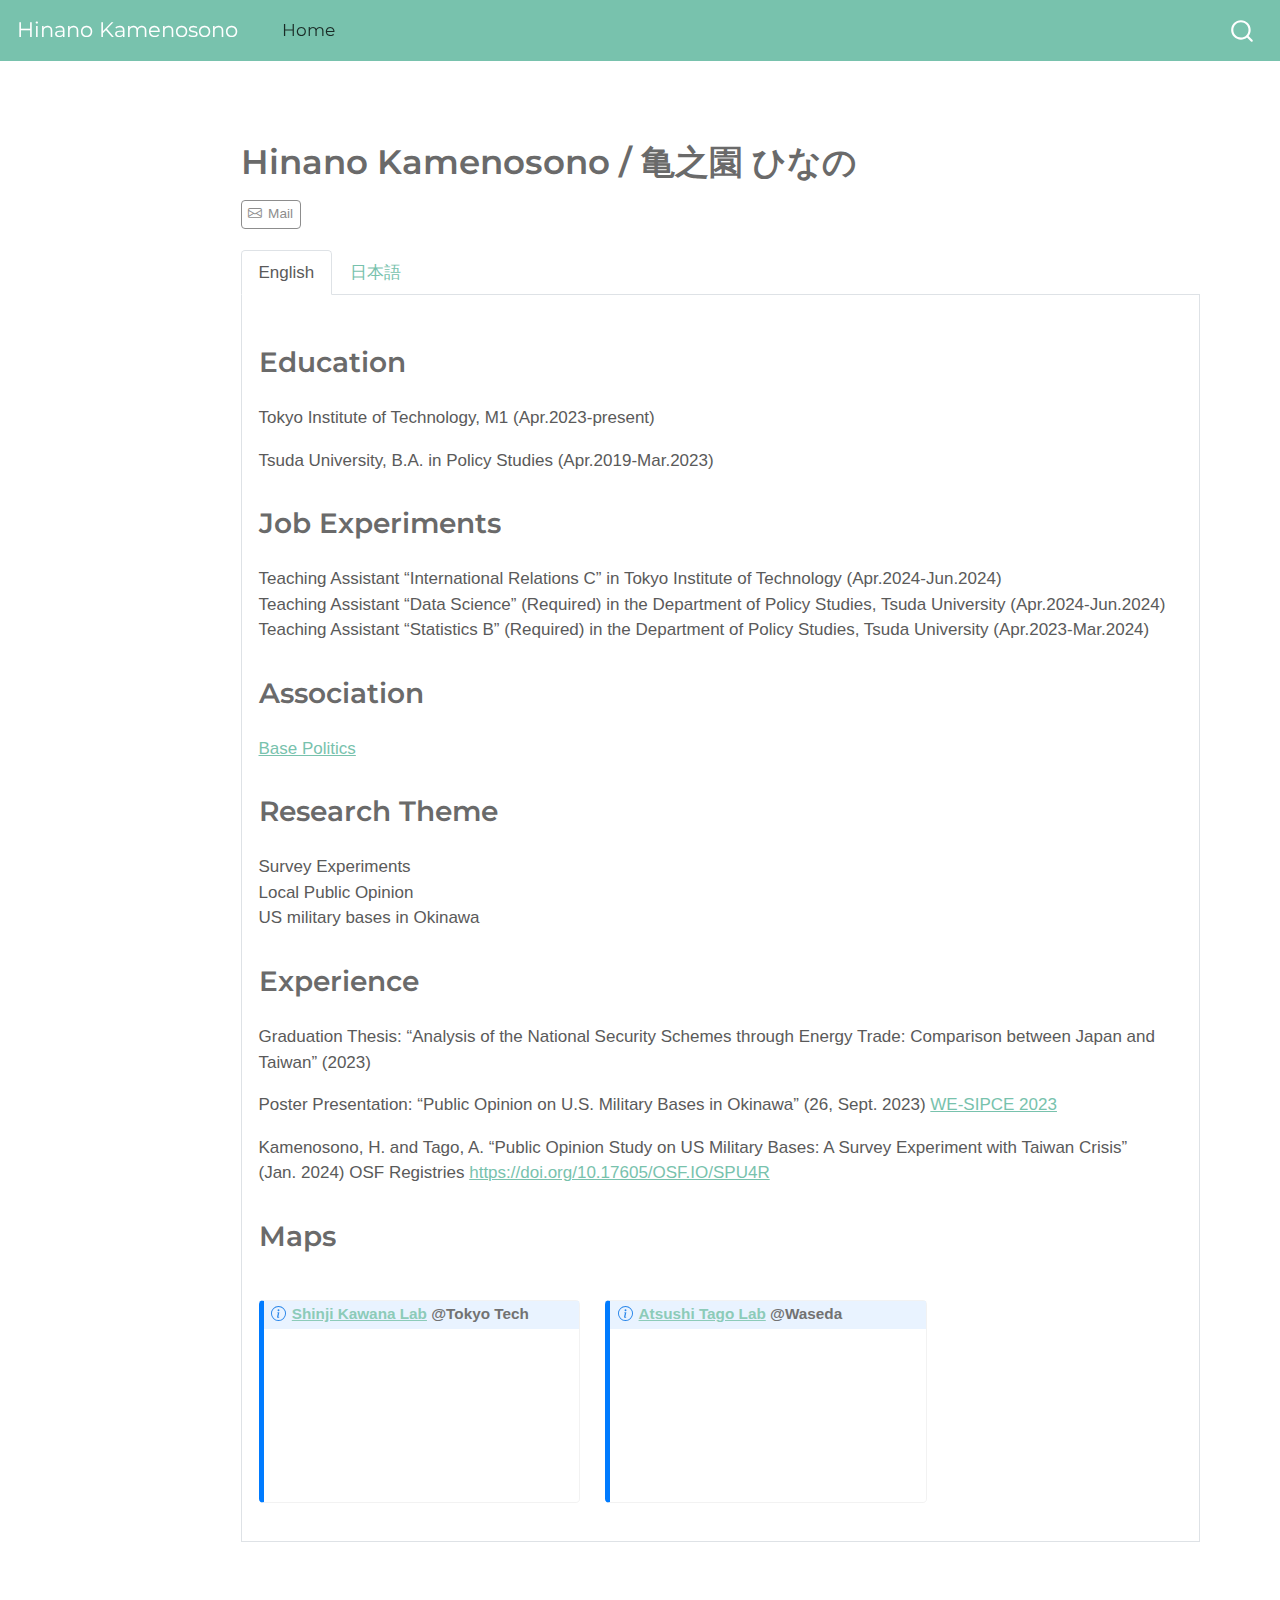
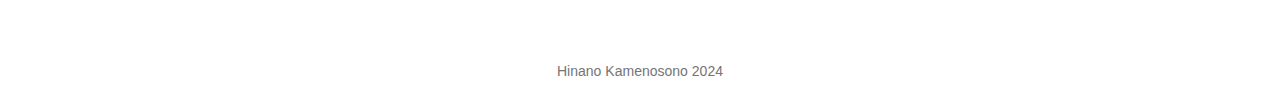
==== commit c3b4ce2e: "OSF" ====
--- a/docs/index.html
+++ b/docs/index.html
@@ -136,7 +136,7 @@
 </section>
 <section id="job-experiments" class="level2">
 <h2 data-anchor-id="job-experiments">Job Experiments</h2>
-<p>Teaching Assistant “International Relations C” in Tokyo Institute of Technology (Apr.2024-Jun.2024) Teaching Assistant “Data Science” (Required) in the Department of Policy Studies, Tsuda University (Apr.2024-Jun.2024) Teaching Assistant “Statistics B” (Required) in the Department of Policy Studies, Tsuda University (Apr.2023-Mar.2024)</p>
+<p>Teaching Assistant “International Relations C” in Tokyo Institute of Technology (Apr.2024-Jun.2024)<br> Teaching Assistant “Data Science” (Required) in the Department of Policy Studies, Tsuda University (Apr.2024-Jun.2024)<br> Teaching Assistant “Statistics B” (Required) in the Department of Policy Studies, Tsuda University (Apr.2023-Mar.2024)</p>
 </section>
 <section id="association" class="level2">
 <h2 data-anchor-id="association">Association</h2>
@@ -144,14 +144,13 @@
 </section>
 <section id="research-theme" class="level2">
 <h2 data-anchor-id="research-theme">Research Theme</h2>
-<p>Survey Experiments</p>
-<p>Local Public Opinion</p>
-<p>US military bases in Okinawa</p>
+<p>Survey Experiments<br> Local Public Opinion<br> US military bases in Okinawa</p>
 </section>
 <section id="experience" class="level2">
 <h2 data-anchor-id="experience">Experience</h2>
 <p>Graduation Thesis: “Analysis of the National Security Schemes through Energy Trade: Comparison between Japan and Taiwan” (2023)</p>
 <p>Poster Presentation: “Public Opinion on U.S. Military Bases in Okinawa” (26, Sept.&nbsp;2023) <a href="https://www.waseda.jp/inst/sgu/news/2023/09/26/26911/">WE-SIPCE 2023</a></p>
+<p>Kamenosono, H. and Tago, A. “Public Opinion Study on US Military Bases: A Survey Experiment with Taiwan Crisis” (Jan.&nbsp;2024) OSF Registries <a href="https://doi.org/10.17605/OSF.IO/SPU4R" class="uri">https://doi.org/10.17605/OSF.IO/SPU4R</a></p>
 </section>
 <section id="maps" class="level2">
 <h2 data-anchor-id="maps">Maps</h2>
@@ -199,7 +198,7 @@
 </section>
 <section id="職歴" class="level2">
 <h2 data-anchor-id="職歴">職歴</h2>
-<p>東京工業大学　文系教養科目TA（「国際関係論C」）（2024年4月〜2024年6月） 津田塾大学　総合政策学部　総合政策学科TA（「データ・サイエンス入門」必修科目）（2024年4月〜2024年6月） 津田塾大学　総合政策学部　総合政策学科TA（「統計B」必修科目）（2023年4月〜2024年3月）</p>
+<p>東京工業大学　文系教養科目TA（「国際関係論C」）（2024年4月〜2024年6月）<br> 津田塾大学　総合政策学部　総合政策学科TA（「データ・サイエンス入門」必修科目）（2024年4月〜2024年6月）<br> 津田塾大学　総合政策学部　総合政策学科TA（「統計B」必修科目）（2023年4月〜2024年3月）</p>
 </section>
 <section id="所属研究会" class="level2">
 <h2 data-anchor-id="所属研究会">所属研究会</h2>
@@ -207,19 +206,13 @@
 </section>
 <section id="研究テーマ" class="level2">
 <h2 data-anchor-id="研究テーマ">研究テーマ</h2>
-<p>サーベイ実験</p>
-<p>ローカル世論</p>
-<p>沖縄の米軍基地</p>
+<p>サーベイ実験<br> ローカル世論<br> 沖縄の米軍基地</p>
 </section>
 <section id="業績" class="level2">
 <h2 data-anchor-id="業績">業績</h2>
 <p>学士論文：「資源エネルギー貿易に着目した日本と台湾の安全保障体制の比較考察」2023年3月学士取得</p>
-<p><strong>口頭発表</strong><br></p>
-<ul>
-<li><p>「法人税率の差異は国際資本移動の要因となるか？―マクロ統計からのBEPS考察―」インターゼミナール2021年12月19日</p></li>
-<li><p>「資源エネルギー貿易に着目した日本と台湾の安全保障体制の比較考察」インターゼミナール2022年12月11日</p></li>
-<li><p>「資源エネルギー貿易に着目した海上輸送の安全保障」税関発足150周年事業『大学生フォーラム』2023年3月7日</p></li>
-</ul>
+<p><strong>サーベイ実験</strong><br> Kamenosono, H. and Tago, A. “Public Opinion Study on US Military Bases: A Survey Experiment with Taiwan Crisis” (Jan.&nbsp;2024) OSF Registries <a href="https://doi.org/10.17605/OSF.IO/SPU4R" class="uri">https://doi.org/10.17605/OSF.IO/SPU4R</a></p>
+<p><strong>口頭発表</strong><br> 「法人税率の差異は国際資本移動の要因となるか？―マクロ統計からのBEPS考察―」インターゼミナール2021年12月19日<br> 「資源エネルギー貿易に着目した日本と台湾の安全保障体制の比較考察」インターゼミナール2022年12月11日<br> 「資源エネルギー貿易に着目した海上輸送の安全保障」税関発足150周年事業『大学生フォーラム』2023年3月7日</p>
 <p><strong>ポスター発表</strong><br> Poster Presentation: “Public Opinion on U.S. Military Bases in Okinawa”　早稲田大学WE-SPICE （2023年9月26日）　<a href="https://www.waseda.jp/inst/sgu/news/2023/09/26/26911/">WE-SIPCE 2023</a></p>
 </section>
 <section id="maps-1" class="level2">
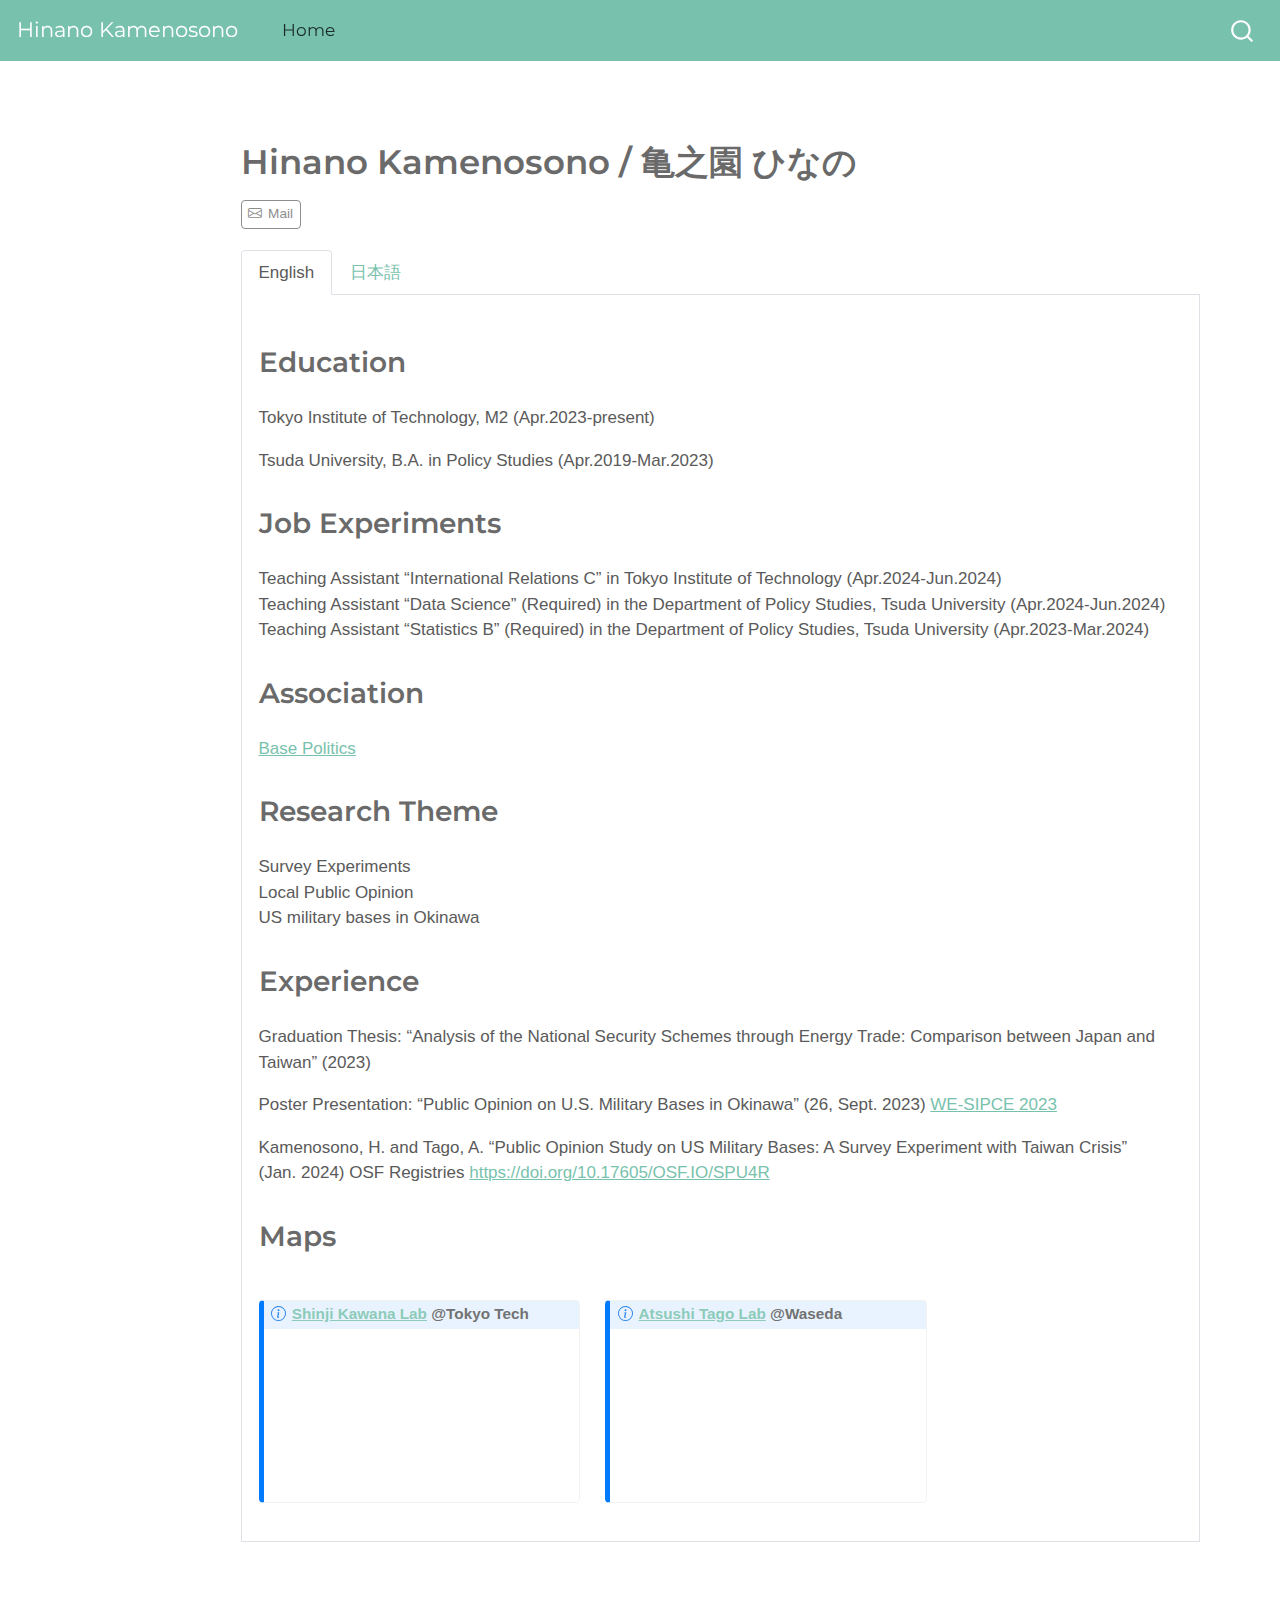
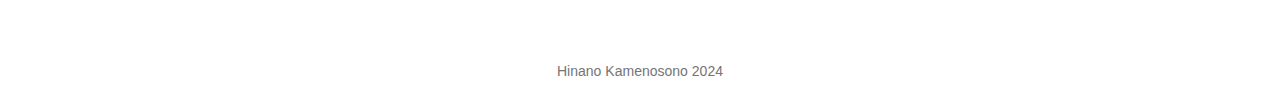
==== commit f7311095: "M2" ====
--- a/docs/index.html
+++ b/docs/index.html
@@ -131,7 +131,7 @@
 <div id="tabset-1-1" class="tab-pane active" role="tabpanel" aria-labelledby="tabset-1-1-tab">
 <section id="education" class="level2">
 <h2 data-anchor-id="education">Education</h2>
-<p>Tokyo Institute of Technology, M1 (Apr.2023-present)</p>
+<p>Tokyo Institute of Technology, M2 (Apr.2023-present)</p>
 <p>Tsuda University, B.A. in Policy Studies (Apr.2019-Mar.2023)</p>
 </section>
 <section id="job-experiments" class="level2">
@@ -140,7 +140,7 @@
 </section>
 <section id="association" class="level2">
 <h2 data-anchor-id="association">Association</h2>
-<p><a href="https://www.basepoliticsjp.com/">Base Politics</a></p>
+<p><a href="https://www.basepoliticsjp.com/" target="_blank">Base Politics</a></p>
 </section>
 <section id="research-theme" class="level2">
 <h2 data-anchor-id="research-theme">Research Theme</h2>
@@ -149,7 +149,7 @@
 <section id="experience" class="level2">
 <h2 data-anchor-id="experience">Experience</h2>
 <p>Graduation Thesis: “Analysis of the National Security Schemes through Energy Trade: Comparison between Japan and Taiwan” (2023)</p>
-<p>Poster Presentation: “Public Opinion on U.S. Military Bases in Okinawa” (26, Sept.&nbsp;2023) <a href="https://www.waseda.jp/inst/sgu/news/2023/09/26/26911/">WE-SIPCE 2023</a></p>
+<p>Poster Presentation: “Public Opinion on U.S. Military Bases in Okinawa” (26, Sept.&nbsp;2023) <a href="https://www.waseda.jp/inst/sgu/news/2023/09/26/26911/" target="_blank">WE-SIPCE 2023</a></p>
 <p>Kamenosono, H. and Tago, A. “Public Opinion Study on US Military Bases: A Survey Experiment with Taiwan Crisis” (Jan.&nbsp;2024) OSF Registries <a href="https://doi.org/10.17605/OSF.IO/SPU4R" class="uri">https://doi.org/10.17605/OSF.IO/SPU4R</a></p>
 </section>
 <section id="maps" class="level2">
@@ -162,7 +162,7 @@
 <i class="callout-icon"></i>
 </div>
 <div class="callout-title-container flex-fill">
-<a href="https://sites.google.com/view/kawanalab">Shinji Kawana Lab</a> <span class="citation" data-cites="Tokyo">@Tokyo</span> Tech
+<a href="https://sites.google.com/view/kawanalab" target="_blank">Shinji Kawana Lab</a> <span class="citation" data-cites="Tokyo">@Tokyo</span> Tech
 </div>
 </div>
 <div class="callout-body-container callout-body">
@@ -178,7 +178,7 @@
 <i class="callout-icon"></i>
 </div>
 <div class="callout-title-container flex-fill">
-<a href="https://a-tago.github.io/">Atsushi Tago Lab</a> <span class="citation" data-cites="Waseda">@Waseda</span>
+<a href="https://a-tago.github.io/" target="_blank">Atsushi Tago Lab</a> <span class="citation" data-cites="Waseda">@Waseda</span>
 </div>
 </div>
 <div class="callout-body-container callout-body">
@@ -193,7 +193,7 @@
 <div id="tabset-1-2" class="tab-pane" role="tabpanel" aria-labelledby="tabset-1-2-tab">
 <section id="学歴" class="level2">
 <h2 data-anchor-id="学歴">学歴</h2>
-<p>東京工業大学　環境・社会理工学院　社会・人間科学系　修士課程1年　（2023年4月〜現在）</p>
+<p>東京工業大学　環境・社会理工学院　社会・人間科学系　修士課程2年　（2023年4月〜現在）</p>
 <p>津田塾大学　総合政策学部　総合政策学科　（2019年4月〜2023年3月）</p>
 </section>
 <section id="職歴" class="level2">
@@ -202,7 +202,7 @@
 </section>
 <section id="所属研究会" class="level2">
 <h2 data-anchor-id="所属研究会">所属研究会</h2>
-<p><a href="https://www.basepoliticsjp.com/">基地政治研究会</a></p>
+<p><a href="https://www.basepoliticsjp.com/" target="_blank">基地政治研究会</a></p>
 </section>
 <section id="研究テーマ" class="level2">
 <h2 data-anchor-id="研究テーマ">研究テーマ</h2>
@@ -213,7 +213,7 @@
 <p>学士論文：「資源エネルギー貿易に着目した日本と台湾の安全保障体制の比較考察」2023年3月学士取得</p>
 <p><strong>サーベイ実験</strong><br> Kamenosono, H. and Tago, A. “Public Opinion Study on US Military Bases: A Survey Experiment with Taiwan Crisis” (Jan.&nbsp;2024) OSF Registries <a href="https://doi.org/10.17605/OSF.IO/SPU4R" class="uri">https://doi.org/10.17605/OSF.IO/SPU4R</a></p>
 <p><strong>口頭発表</strong><br> 「法人税率の差異は国際資本移動の要因となるか？―マクロ統計からのBEPS考察―」インターゼミナール2021年12月19日<br> 「資源エネルギー貿易に着目した日本と台湾の安全保障体制の比較考察」インターゼミナール2022年12月11日<br> 「資源エネルギー貿易に着目した海上輸送の安全保障」税関発足150周年事業『大学生フォーラム』2023年3月7日</p>
-<p><strong>ポスター発表</strong><br> Poster Presentation: “Public Opinion on U.S. Military Bases in Okinawa”　早稲田大学WE-SPICE （2023年9月26日）　<a href="https://www.waseda.jp/inst/sgu/news/2023/09/26/26911/">WE-SIPCE 2023</a></p>
+<p><strong>ポスター発表</strong><br> Poster Presentation: “Public Opinion on U.S. Military Bases in Okinawa”　早稲田大学WE-SPICE （2023年9月26日）　<a href="https://www.waseda.jp/inst/sgu/news/2023/09/26/26911/" target="_blank">WE-SIPCE 2023</a></p>
 </section>
 <section id="maps-1" class="level2">
 <h2 data-anchor-id="maps-1">Maps</h2>
@@ -225,7 +225,7 @@
 <i class="callout-icon"></i>
 </div>
 <div class="callout-title-container flex-fill">
-<a href="https://sites.google.com/view/kawanalab">川名 晋史 研究室</a> <span class="citation" data-cites="Tokyo">@Tokyo</span> Tech
+<a href="https://sites.google.com/view/kawanalab" target="_blank">川名 晋史 研究室</a> <span class="citation" data-cites="Tokyo">@Tokyo</span> Tech
 </div>
 </div>
 <div class="callout-body-container callout-body">
@@ -241,7 +241,7 @@
 <i class="callout-icon"></i>
 </div>
 <div class="callout-title-container flex-fill">
-<a href="https://a-tago.github.io/">多湖 淳 研究室</a> <span class="citation" data-cites="Waseda">@Waseda</span>
+<a href="https://a-tago.github.io/" target="_blank">多湖 淳 研究室</a> <span class="citation" data-cites="Waseda">@Waseda</span>
 </div>
 </div>
 <div class="callout-body-container callout-body">
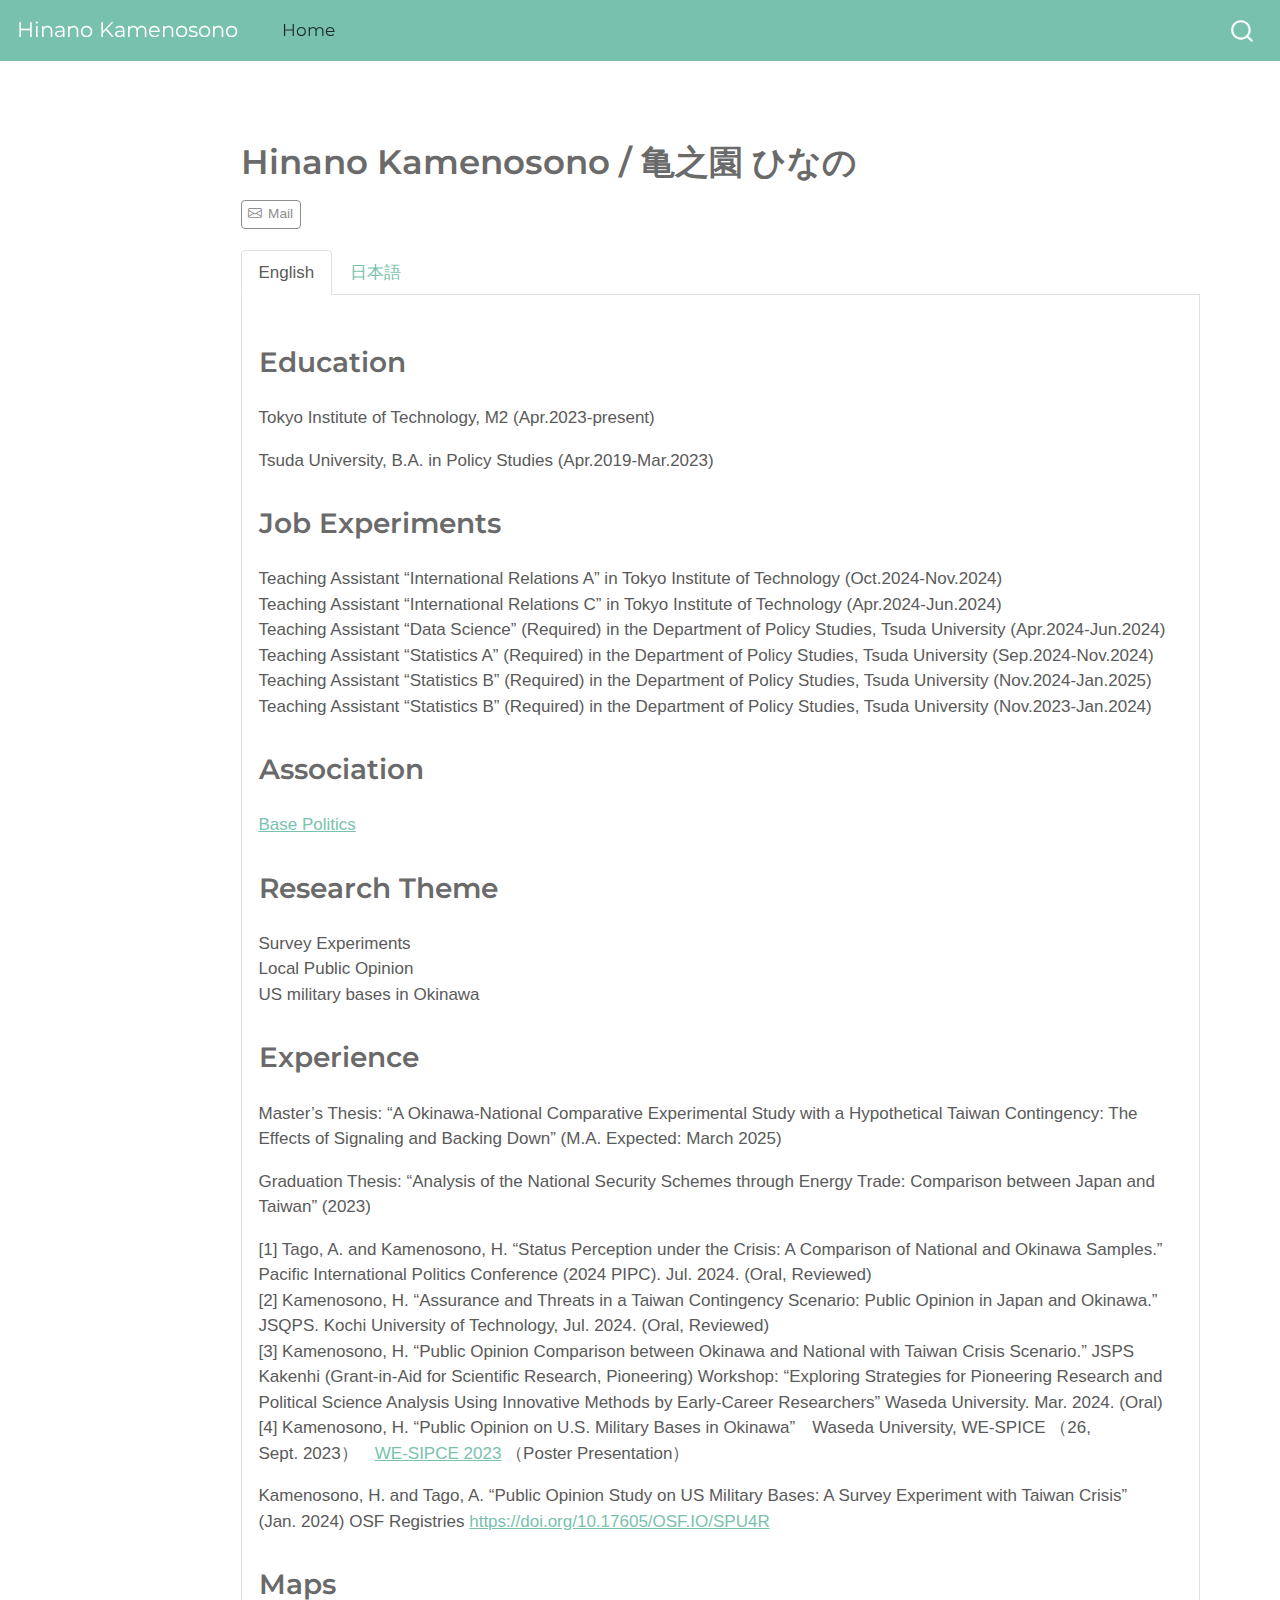
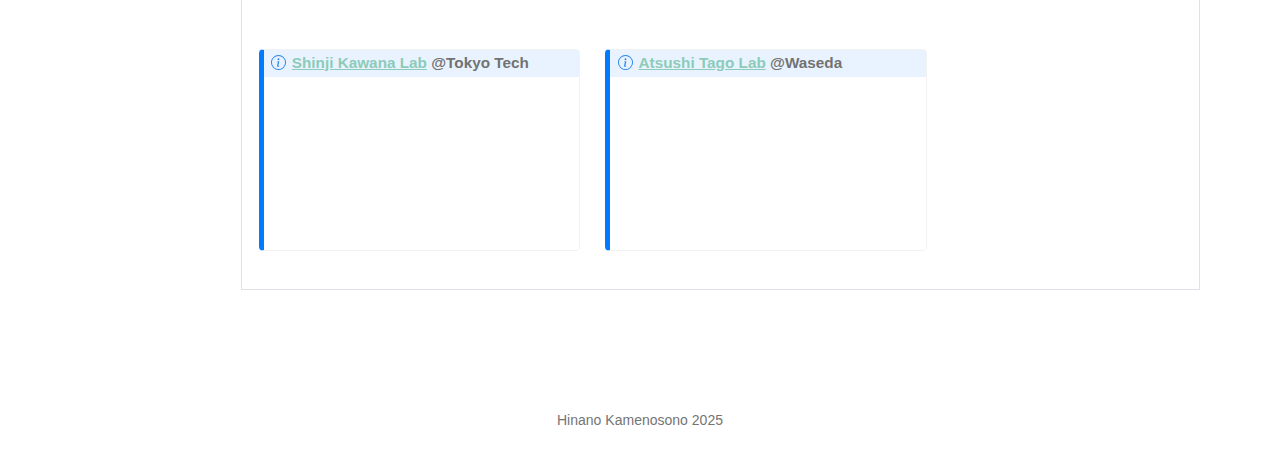
==== commit d96c120d: "Final update2024" ====
--- a/docs/index.html
+++ b/docs/index.html
@@ -136,7 +136,7 @@
 </section>
 <section id="job-experiments" class="level2">
 <h2 data-anchor-id="job-experiments">Job Experiments</h2>
-<p>Teaching Assistant “International Relations C” in Tokyo Institute of Technology (Apr.2024-Jun.2024)<br> Teaching Assistant “Data Science” (Required) in the Department of Policy Studies, Tsuda University (Apr.2024-Jun.2024)<br> Teaching Assistant “Statistics B” (Required) in the Department of Policy Studies, Tsuda University (Apr.2023-Mar.2024)</p>
+<p>Teaching Assistant “International Relations A” in Tokyo Institute of Technology (Oct.2024-Nov.2024)<br> Teaching Assistant “International Relations C” in Tokyo Institute of Technology (Apr.2024-Jun.2024)<br> Teaching Assistant “Data Science” (Required) in the Department of Policy Studies, Tsuda University (Apr.2024-Jun.2024)<br> Teaching Assistant “Statistics A” (Required) in the Department of Policy Studies, Tsuda University (Sep.2024-Nov.2024)<br> Teaching Assistant “Statistics B” (Required) in the Department of Policy Studies, Tsuda University (Nov.2024-Jan.2025)<br> Teaching Assistant “Statistics B” (Required) in the Department of Policy Studies, Tsuda University (Nov.2023-Jan.2024)</p>
 </section>
 <section id="association" class="level2">
 <h2 data-anchor-id="association">Association</h2>
@@ -148,8 +148,9 @@
 </section>
 <section id="experience" class="level2">
 <h2 data-anchor-id="experience">Experience</h2>
+<p>Master’s Thesis: “A Okinawa-National Comparative Experimental Study with a Hypothetical Taiwan Contingency: The Effects of Signaling and Backing Down” (M.A.&nbsp;Expected: March 2025)</p>
 <p>Graduation Thesis: “Analysis of the National Security Schemes through Energy Trade: Comparison between Japan and Taiwan” (2023)</p>
-<p>Poster Presentation: “Public Opinion on U.S. Military Bases in Okinawa” (26, Sept.&nbsp;2023) <a href="https://www.waseda.jp/inst/sgu/news/2023/09/26/26911/" target="_blank">WE-SIPCE 2023</a></p>
+<p>[1] Tago, A. and Kamenosono, H. “Status Perception under the Crisis: A Comparison of National and Okinawa Samples.” Pacific International Politics Conference (2024 PIPC). Jul.&nbsp;2024. (Oral, Reviewed)<br> [2] Kamenosono, H. “Assurance and Threats in a Taiwan Contingency Scenario: Public Opinion in Japan and Okinawa.” JSQPS. Kochi University of Technology, Jul.&nbsp;2024. (Oral, Reviewed)<br> [3] Kamenosono, H. “Public Opinion Comparison between Okinawa and National with Taiwan Crisis Scenario.” JSPS Kakenhi (Grant-in-Aid for Scientific Research, Pioneering) Workshop: “Exploring Strategies for Pioneering Research and Political Science Analysis Using Innovative Methods by Early-Career Researchers” Waseda University. Mar.&nbsp;2024. (Oral)<br> [4] Kamenosono, H. “Public Opinion on U.S. Military Bases in Okinawa”　Waseda University, WE-SPICE （26, Sept.&nbsp;2023）　<a href="https://www.waseda.jp/inst/sgu/news/2023/09/26/26911/" target="_blank">WE-SIPCE 2023</a> （Poster Presentation）<br></p>
 <p>Kamenosono, H. and Tago, A. “Public Opinion Study on US Military Bases: A Survey Experiment with Taiwan Crisis” (Jan.&nbsp;2024) OSF Registries <a href="https://doi.org/10.17605/OSF.IO/SPU4R" class="uri">https://doi.org/10.17605/OSF.IO/SPU4R</a></p>
 </section>
 <section id="maps" class="level2">
@@ -198,7 +199,7 @@
 </section>
 <section id="職歴" class="level2">
 <h2 data-anchor-id="職歴">職歴</h2>
-<p>東京工業大学　文系教養科目TA（「国際関係論C」）（2024年4月〜2024年6月）<br> 津田塾大学　総合政策学部　総合政策学科TA（「データ・サイエンス入門」必修科目）（2024年4月〜2024年6月）<br> 津田塾大学　総合政策学部　総合政策学科TA（「統計B」必修科目）（2023年4月〜2024年3月）</p>
+<p>東京工業大学　文系教養科目TA（「国際関係論A」）（2024年10月〜2024年11月）<br> 東京工業大学　文系教養科目TA（「国際関係論C」）（2024年4月〜2024年6月）<br> 津田塾大学　総合政策学部　総合政策学科TA（「データ・サイエンス入門」必修科目）（2024年4月〜2024年6月）<br> 津田塾大学　総合政策学部　総合政策学科TA（「統計A」必修科目）（2024年9月〜2024年11月）<br> 津田塾大学　総合政策学部　総合政策学科TA（「統計B」必修科目）（2024年11月〜2025年1月）<br> 津田塾大学　総合政策学部　総合政策学科TA（「統計B」必修科目）（2023年11月〜2024年1月）</p>
 </section>
 <section id="所属研究会" class="level2">
 <h2 data-anchor-id="所属研究会">所属研究会</h2>
@@ -210,10 +211,11 @@
 </section>
 <section id="業績" class="level2">
 <h2 data-anchor-id="業績">業績</h2>
-<p>学士論文：「資源エネルギー貿易に着目した日本と台湾の安全保障体制の比較考察」2023年3月学士取得</p>
+<p>修士論文：「仮想・台湾有事における日本政府の対応をめぐる沖縄県民と他県民の支持態度比較実験：シグナルとバックダウンの影響」2025年3月修士取得見込み<br> 学士論文：「資源エネルギー貿易に着目した日本と台湾の安全保障体制の比較考察」2023年3月学士取得</p>
 <p><strong>サーベイ実験</strong><br> Kamenosono, H. and Tago, A. “Public Opinion Study on US Military Bases: A Survey Experiment with Taiwan Crisis” (Jan.&nbsp;2024) OSF Registries <a href="https://doi.org/10.17605/OSF.IO/SPU4R" class="uri">https://doi.org/10.17605/OSF.IO/SPU4R</a></p>
-<p><strong>口頭発表</strong><br> 「法人税率の差異は国際資本移動の要因となるか？―マクロ統計からのBEPS考察―」インターゼミナール2021年12月19日<br> 「資源エネルギー貿易に着目した日本と台湾の安全保障体制の比較考察」インターゼミナール2022年12月11日<br> 「資源エネルギー貿易に着目した海上輸送の安全保障」税関発足150周年事業『大学生フォーラム』2023年3月7日</p>
-<p><strong>ポスター発表</strong><br> Poster Presentation: “Public Opinion on U.S. Military Bases in Okinawa”　早稲田大学WE-SPICE （2023年9月26日）　<a href="https://www.waseda.jp/inst/sgu/news/2023/09/26/26911/" target="_blank">WE-SIPCE 2023</a></p>
+<p><strong>口頭発表</strong><br> 国際会議での発表<br> [1] Tago, A. and Kamenosono, H. “Status Perception under the Crisis: A Comparison of National and Okinawa Samples.” Pacific International Politics Conference (2024 PIPC). 2024年7月. （口頭・査読あり）</p>
+<p>学会・ワークショップでの発表<br> [1] Kamenosono, H. “Assurance and Threats in a Taiwan Contingency Scenario: Public Opinion in Japan and Okinawa.” 計量・数理政治学会（JSQPS）. 高知工科大学, 高知県, 2024年7月. （口頭・査読あり）<br> [2] Kamenosono, H. “Public Opinion Comparison between Okinawa and National with Taiwan Crisis Scenario.” 科学研究費・開拓研究ワークショップ「若手研究者による新しい手法による政治学分析と開拓研究の戦略の検討」早稲田大学, 東京都, 2024年3月. （口頭・査読なし）<br> [3] Kamenosono, H. “Public Opinion on U.S. Military Bases in Okinawa”　早稲田大学WE-SPICE （2023年9月26日）　<a href="https://www.waseda.jp/inst/sgu/news/2023/09/26/26911/" target="_blank">WE-SIPCE 2023</a> （ポスター発表・査読なし）<br></p>
+<p>その他<br> 「法人税率の差異は国際資本移動の要因となるか？―マクロ統計からのBEPS考察―」インターゼミナール2021年12月19日<br> 「資源エネルギー貿易に着目した日本と台湾の安全保障体制の比較考察」インターゼミナール2022年12月11日<br> 「資源エネルギー貿易に着目した海上輸送の安全保障」税関発足150周年事業『大学生フォーラム』2023年3月7日</p>
 </section>
 <section id="maps-1" class="level2">
 <h2 data-anchor-id="maps-1">Maps</h2>
@@ -497,7 +499,7 @@
     <div class="nav-footer-left">
       &nbsp;
     </div>   
-    <div class="nav-footer-center">Hinano Kamenosono 2024</div>
+    <div class="nav-footer-center">Hinano Kamenosono 2025</div>
     <div class="nav-footer-right">
       &nbsp;
     </div>
